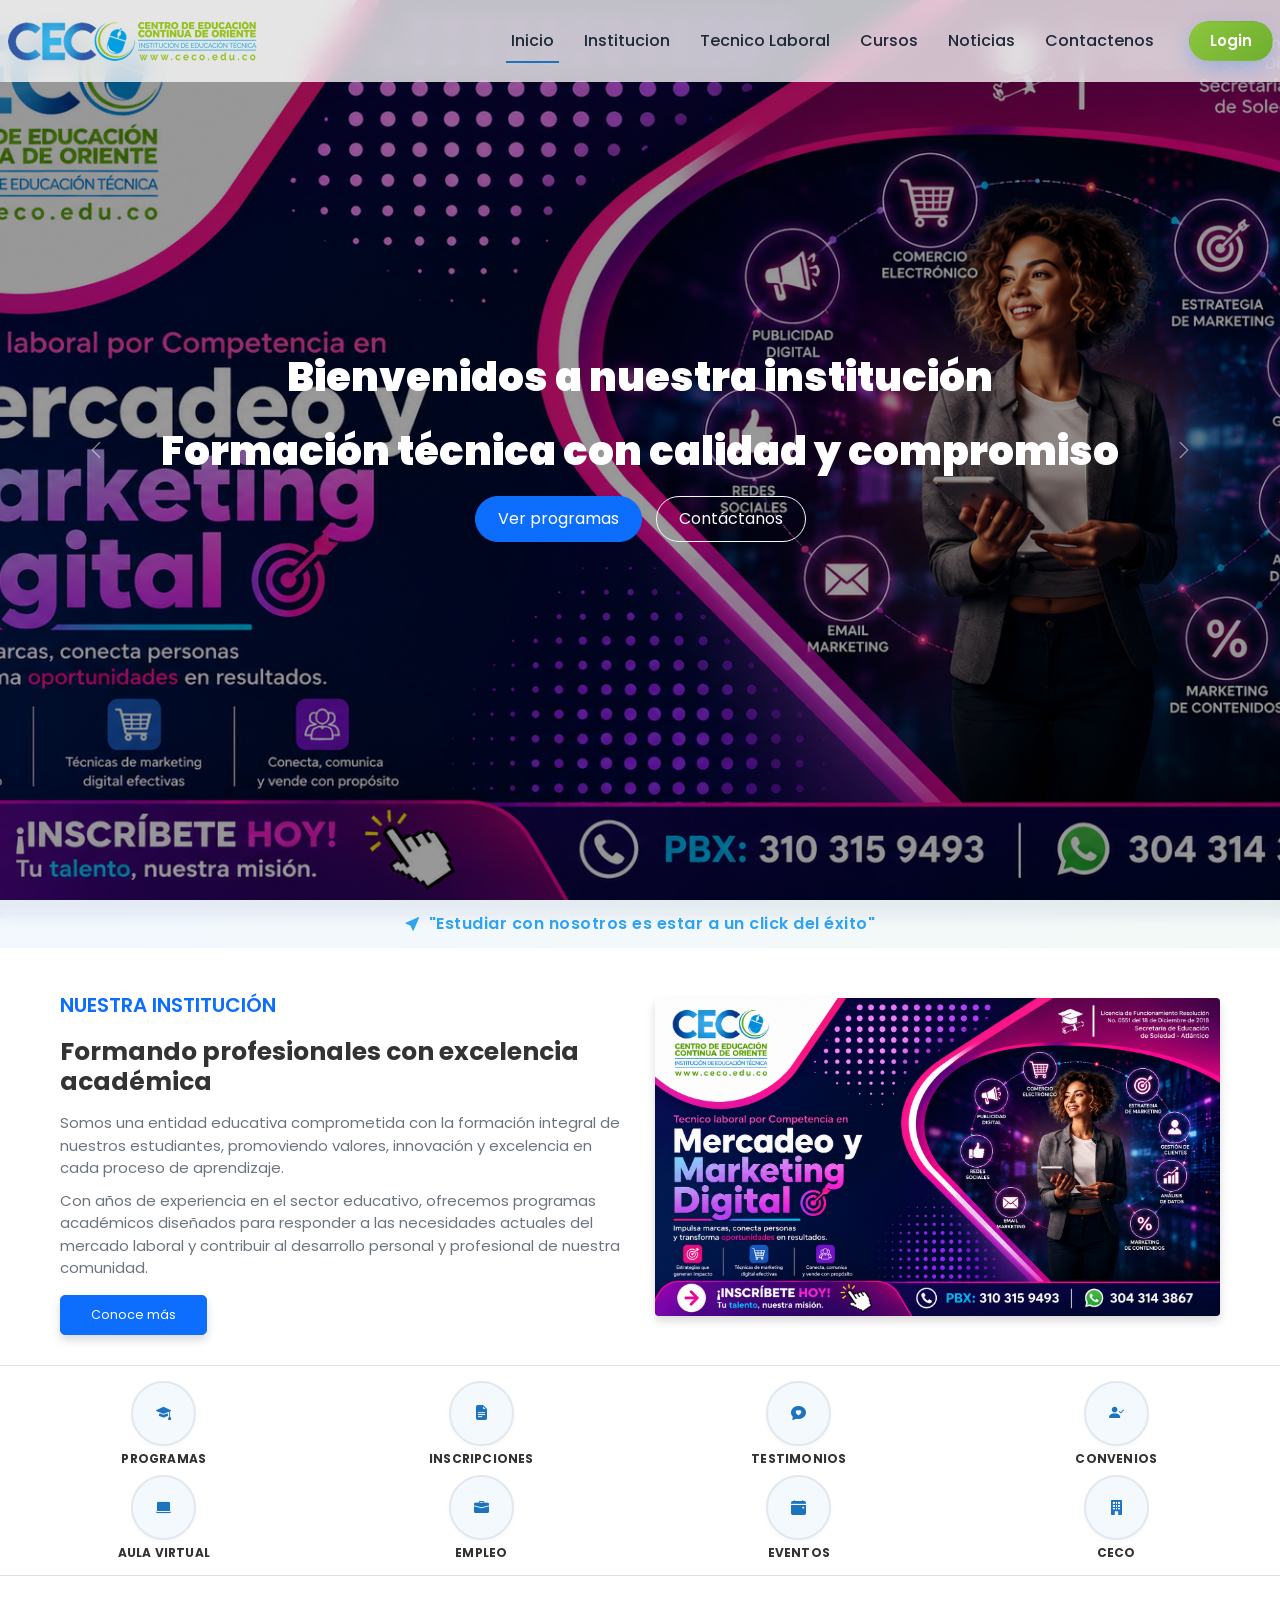
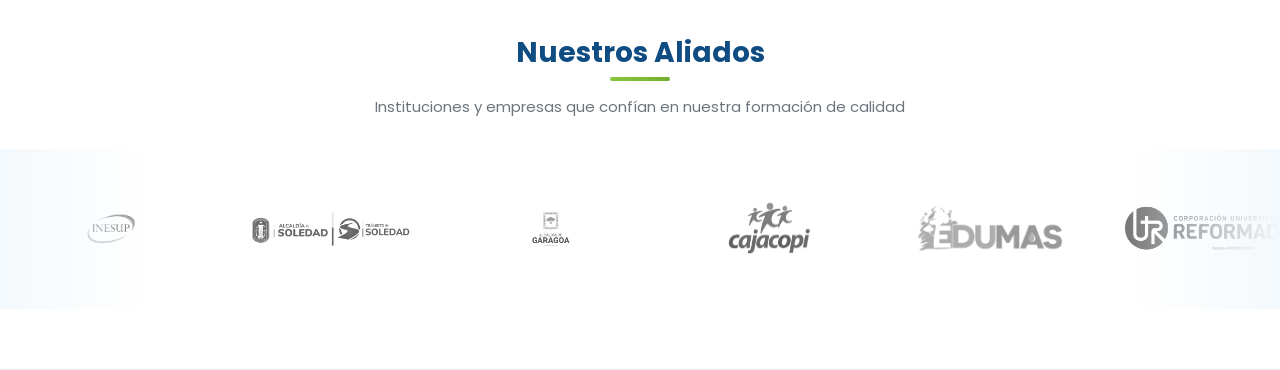
==== index.html @ 3e4864a2 "Initial commit MVP" ====
<!DOCTYPE html>
<html lang="en">

<head>
    <meta charset="UTF-8">
    <meta name="viewport" content="width=device-width, initial-scale=1.0">
    <title>Centro Educativo Continuo de Oriente - CECO</title>
    <link rel="stylesheet" href="css/normalize.css">

    <!-- Bootstrap 5.3.2 CSS -->
    <link href="https://cdn.jsdelivr.net/npm/bootstrap@5.3.2/dist/css/bootstrap.min.css" rel="stylesheet">
    <!-- Bootstrap Icons -->
    <link rel="stylesheet" href="https://cdn.jsdelivr.net/npm/bootstrap-icons@1.11.1/font/bootstrap-icons.css">

    <!-- Hoja de estilos -->
    <link rel="stylesheet" href="css/styles.css">

    <!-- Google Fonts -->
    <link rel="preconnect" href="https://fonts.googleapis.com">
    <link rel="preconnect" href="https://fonts.gstatic.com" crossorigin>
    <link href="https://fonts.googleapis.com/css2?family=Poppins:wght@400;600;700&display=swap" rel="stylesheet">

</head>

<body>
    <!-- Inicio Header -->
    <header>
        <nav class="navbar navbar-expand-lg navbar-custom fixed-top ">
            <div class="container-fluid">
                <a class="navbar-brand" href="index.html">
                    <img src="img/logo.png" alt="Logo CECO" style="max-height: 40px; width: auto;" class="img-fluid">
                </a>
                <button class="navbar-toggler" type="button" data-bs-toggle="collapse"
                    data-bs-target="#navbarNavAltMarkup" aria-controls="navbarNavAltMarkup" aria-expanded="false"
                    aria-label="Toggle navigation">
                    <span class="navbar-toggler-icon"></span>
                </button>
                <div class="collapse navbar-collapse" id="navbarNavAltMarkup">
                    <div class="navbar-nav ms-auto ">
                        <a class="nav-link active" aria-current="page" href="index.html">Inicio </a>
                        <a class="nav-link" href="#">Institucion</a>
                        <a class="nav-link" href="#">Tecnico Laboral</a>
                        <a class="nav-link" href="#">Cursos</a>
                        <a class="nav-link" href="#">Noticias</a>
                        <a class="nav-link" href="#">Contactenos</a>
                        <a class="ms-lg-3 btn btn-contacto align-self-center" href="#">Login</a>
                    </div>
                </div>
            </div>
        </nav>
    </header>
    <!-- Fin Header -->

    <!-- 2. BANNER PUBLICITARIO DE ENTRADA -->
    <div id="heroCarousel" class="carousel slide carousel-fade" data-bs-ride="carousel" data-bs-interval="3000">

        <!-- Slides -->
        <div class="carousel-inner">

            <!-- Slide 1 -->
            <div class="carousel-item active hero-slide">
                <img src="img/Mercadeo.png" class="d-block w-100" alt="Slide 1">

                <div class="hero-content">
                    <h1>Bienvenidos a nuestra institución</h1>
                    <p>Formación técnica con calidad y compromiso</p>

                    <div class="hero-buttons">
                        <a href="#" class="btn btn-primary btn-lg">Ver programas</a>
                        <a href="#" class="btn btn-outline-light btn-lg">Contáctanos</a>
                    </div>
                </div>
            </div>

            <!-- Slide 2 -->
            <div class="carousel-item hero-slide">
                <img src="img/Mercadeo.png" class="d-block w-100" alt="Slide 2">

                <div class="hero-content">
                    <h1>Educación que transforma vidas</h1>
                    <p>Aprende habilidades para el mundo laboral</p>

                    <div class="hero-buttons">
                        <a href="#" class="btn btn-primary btn-lg">Inscribirse</a>
                    </div>
                </div>
            </div>

            <!-- Slide 3 -->
            <div class="carousel-item hero-slide">
                <img src="img/Mercadeo.png" class="d-block w-100" alt="Slide 3">

                <div class="hero-content">
                    <h1>Cursos técnicos y certificados</h1>
                    <p>Mejora tu futuro profesional hoy</p>

                    <div class="hero-buttons">
                        <a href="#" class="btn btn-primary btn-lg">Explorar cursos</a>
                    </div>
                </div>
            </div>

        </div>

        <!-- Controles -->
        <button class="carousel-control-prev" type="button" data-bs-target="#heroCarousel" data-bs-slide="prev">
            <span class="carousel-control-prev-icon"></span>
        </button>

        <button class="carousel-control-next" type="button" data-bs-target="#heroCarousel" data-bs-slide="next">
            <span class="carousel-control-next-icon"></span>
        </button>
    </div>
    <!-- Fin BANNER PUBLICITARIO DE ENTRADA -->

    <!-- Eslogan Cohesivo -->
    <div class="eslogan-container">
        <p class="eslogan-text"><i class="bi bi-cursor-fill me-1"></i> "Estudiar con nosotros es estar a un click del
            éxito"</p>
    </div>
    <!-- Fin Eslogan Cohesivo -->


    <!-- Sección de Nuestra institucion -->
    <section class="institucion-section">
        <div class="container">
            <div class="row align-items-center g-5 py-5">
                <!-- Contenido -->
                <div class="col-lg-6">
                    <h2 class="text-primary fw-semibold text-uppercase mt-4">Nuestra Institución</h2>
                    <p class="display-6 fw-bold mt-2 mb-4">Formando profesionales con excelencia académica</p>

                    <p class="text-secondary">
                        Somos una entidad educativa comprometida con la formación integral
                        de nuestros estudiantes, promoviendo valores, innovación y excelencia
                        en cada proceso de aprendizaje.
                    </p>

                    <p class="text-secondary">
                        Con años de experiencia en el sector educativo, ofrecemos programas
                        académicos diseñados para responder a las necesidades actuales del
                        mercado laboral y contribuir al desarrollo personal y profesional
                        de nuestra comunidad.
                    </p>

                    <div class="mt-4">
                        <a href="#" class="btn btn-primary btn-lg px-5 py-3 shadow">
                            Conoce más
                        </a>
                    </div>
                </div>
                <!-- Imagen -->
                <div class="col-lg-6 text-center">
                    <img src="img/Mercadeo.png" alt="Nuestra Institución" class="img-fluid rounded shadow w-100">
                </div>
            </div>
        </div>
    </section>
    <!-- Fin Sección de Nuestra institucion-->

    <!-- Menú de Accesos Rápidos (Grilla Fija de 8 Íconos 4x2) -->
    <div class="menu-circular-container">
        <div class="row row-cols-4 g-3">

            <!-- Ícono 1: Programas -->
            <div class="col">
                <a href="#programas-section" class="menu-circle-item ">
                    <div class="circle-icon-wrapper">
                        <!-- Descomentar cuando el diseñador envíe el activo: -->
                        <!-- <img src="assets/img/icon-programas.png" alt="Programas"> -->
                        <i class="bi bi-mortarboard-fill"></i>
                    </div>
                    <span class="menu-circle-text">Programas</span>
                </a>
            </div>

            <!-- Ícono 2: Inscripciones -->
            <div class="col">
                <a href="#" class="menu-circle-item">
                    <div class="circle-icon-wrapper">
                        <!-- <img src="assets/img/icon-inscripciones.png" alt="Inscripciones"> -->
                        <i class="bi bi-file-earmark-text-fill"></i>
                    </div>
                    <span class="menu-circle-text">Inscripciones</span>
                </a>
            </div>

            <!-- Ícono 3: Testimonios -->
            <div class="col">
                <a href="#" class="menu-circle-item">
                    <div class="circle-icon-wrapper">
                        <!-- <img src="assets/img/icon-testimonios.png" alt="Testimonios"> -->
                        <i class="bi bi-chat-heart-fill"></i>
                    </div>
                    <span class="menu-circle-text">Testimonios</span>
                </a>
            </div>

            <!-- Ícono 4: Convenios -->
            <div class="col">
                <a href="#" class="menu-circle-item">
                    <div class="circle-icon-wrapper">
                        <!-- <img src="assets/img/icon-convenios.png" alt="Convenios"> -->
                        <i class="bi bi-person-check-fill"></i>
                    </div>
                    <span class="menu-circle-text">Convenios</span>
                </a>
            </div>

            <!-- Ícono 5: Aula Virtual -->
            <div class="col">
                <a href="#" class="menu-circle-item">
                    <div class="circle-icon-wrapper">
                        <!-- <img src="assets/img/icon-aula.png" alt="Aula Virtual"> -->
                        <i class="bi bi-laptop-fill"></i>
                    </div>
                    <span class="menu-circle-text">Aula Virtual</span>
                </a>
            </div>

            <!-- Ícono 6: Empleo -->
            <div class="col">
                <a href="#" class="menu-circle-item">
                    <div class="circle-icon-wrapper">
                        <!-- <img src="assets/img/icon-empleo.png" alt="Empleo"> -->
                        <i class="bi bi-briefcase-fill"></i>
                    </div>
                    <span class="menu-circle-text">Empleo</span>
                </a>
            </div>

            <!-- Ícono 7: Eventos -->
            <div class="col">
                <a href="#" class="menu-circle-item">
                    <div class="circle-icon-wrapper">
                        <!-- <img src="assets/img/icon-eventos.png" alt="Eventos"> -->
                        <i class="bi bi-calendar-event-fill"></i>
                    </div>
                    <span class="menu-circle-text">Eventos</span>
                </a>
            </div>

            <!-- Ícono 8: CECO -->
            <div class="col">
                <a href="#" class="menu-circle-item">
                    <div class="circle-icon-wrapper">
                        <!-- <img src="assets/img/icon-ceco.png" alt="CECO"> -->
                        <i class="bi bi-building-fill"></i>
                    </div>
                    <span class="menu-circle-text">CECO</span>
                </a>
            </div>

        </div>
    </div>
    <!-- Fin Menú de Accesos Rápidos (Grilla Fija de 8 Íconos 4x2) -->







    <!-- Sección de Aliados -->
    <section class="aliados-section">
        <div class="container text-center mb-4">
            <h2 class="section-title">Nuestros Aliados</h2>
            <div class="title-underline"></div>
            <p class="section-subtitle">Instituciones y empresas que confían en nuestra formación de calidad</p>
        </div>

        <div class="slider-wrapper">
            <div class="slider-track">
                <!-- Bloque Original (20 Logos) -->
                <div class="slide-item">
                    <img src="img/aliados/INESUP.png" alt="INESUP">
                </div>
                <div class="slide-item">
                    <img src="img/aliados/LOGO-TRANSITO-Y-ALCALDIA-AZUL-scaled.png" alt="Tránsito y Alcaldía">
                </div>
                <div class="slide-item">
                    <img src="img/aliados/alcaldia garagoa.png" alt="Alcaldía de Garagoa">
                </div>
                <div class="slide-item">
                    <img src="img/aliados/cajacopi.png" alt="Cajacopi">
                </div>
                <div class="slide-item">
                    <img src="img/aliados/edumas.png" alt="Edumas">
                </div>
                <div class="slide-item">
                    <img src="img/aliados/la reformada.png" alt="La Reformada">
                </div>
                <div class="slide-item">
                    <img src="img/aliados/lagit.png" alt="Lagit">
                </div>
                <div class="slide-item">
                    <img src="img/aliados/logo Escuela conductores inteligentes.png"
                        alt="Escuela de Conductores Inteligentes">
                </div>
                <div class="slide-item">
                    <img src="img/aliados/logo-cie_arcelona.png" alt="CIE Arcelona">
                </div>
                <div class="slide-item">
                    <img src="img/aliados/logo_CIC.png" alt="CIC">
                </div>
                <div class="slide-item">
                    <img src="img/aliados/logo_aciem.png" alt="ACIEM">
                </div>
                <div class="slide-item">
                    <img src="img/aliados/logo_asreales.png" alt="As Reales">
                </div>
                <div class="slide-item">
                    <img src="img/aliados/logo_brasilia.png" alt="Expreso Brasilia">
                </div>
                <div class="slide-item">
                    <img src="img/aliados/logo_institucion_universitaria_barranquilla.png"
                        alt="Institución Universitaria Barranquilla">
                </div>
                <div class="slide-item">
                    <img src="img/aliados/logo_intracienega.png" alt="Intraciénega">
                </div>
                <div class="slide-item">
                    <img src="img/aliados/logo_karbon sol.png" alt="Karbon Sol">
                </div>
                <div class="slide-item">
                    <img src="img/aliados/naviera rio grande.png" alt="Naviera Río Grande">
                </div>
                <div class="slide-item">
                    <img src="img/aliados/serviviosIntegrales.png" alt="Servicios Integrales">
                </div>
                <div class="slide-item">
                    <img src="img/aliados/sise.png" alt="SISE">
                </div>
                <div class="slide-item">
                    <img src="img/aliados/transito corozal.png" alt="Tránsito Corozal">
                </div>

                <!-- Bloque Duplicado (para el bucle infinito) -->
                <div class="slide-item">
                    <img src="img/aliados/INESUP.png" alt="INESUP">
                </div>
                <div class="slide-item">
                    <img src="img/aliados/LOGO-TRANSITO-Y-ALCALDIA-AZUL-scaled.png" alt="Tránsito y Alcaldía">
                </div>
                <div class="slide-item">
                    <img src="img/aliados/alcaldia garagoa.png" alt="Alcaldía de Garagoa">
                </div>
                <div class="slide-item">
                    <img src="img/aliados/cajacopi.png" alt="Cajacopi">
                </div>
                <div class="slide-item">
                    <img src="img/aliados/edumas.png" alt="Edumas">
                </div>
                <div class="slide-item">
                    <img src="img/aliados/la reformada.png" alt="La Reformada">
                </div>
                <div class="slide-item">
                    <img src="img/aliados/lagit.png" alt="Lagit">
                </div>
                <div class="slide-item">
                    <img src="img/aliados/logo Escuela conductores inteligentes.png"
                        alt="Escuela de Conductores Inteligentes">
                </div>
                <div class="slide-item">
                    <img src="img/aliados/logo-cie_arcelona.png" alt="CIE Arcelona">
                </div>
                <div class="slide-item">
                    <img src="img/aliados/logo_CIC.png" alt="CIC">
                </div>
                <div class="slide-item">
                    <img src="img/aliados/logo_aciem.png" alt="ACIEM">
                </div>
                <div class="slide-item">
                    <img src="img/aliados/logo_asreales.png" alt="As Reales">
                </div>
                <div class="slide-item">
                    <img src="img/aliados/logo_brasilia.png" alt="Expreso Brasilia">
                </div>
                <div class="slide-item">
                    <img src="img/aliados/logo_institucion_universitaria_barranquilla.png"
                        alt="Institución Universitaria Barranquilla">
                </div>
                <div class="slide-item">
                    <img src="img/aliados/logo_intracienega.png" alt="Intraciénega">
                </div>
                <div class="slide-item">
                    <img src="img/aliados/logo_karbon sol.png" alt="Karbon Sol">
                </div>
                <div class="slide-item">
                    <img src="img/aliados/naviera rio grande.png" alt="Naviera Río Grande">
                </div>
                <div class="slide-item">
                    <img src="img/aliados/serviviosIntegrales.png" alt="Servicios Integrales">
                </div>
                <div class="slide-item">
                    <img src="img/aliados/sise.png" alt="SISE">
                </div>
                <div class="slide-item">
                    <img src="img/aliados/transito corozal.png" alt="Tránsito Corozal">
                </div>
            </div>
        </div>
    </section>
    <!-- Fin Sección de Aliados -->

    <!-- Bootstrap 5.3.2 JS Bundle -->
    <script src="https://cdn.jsdelivr.net/npm/bootstrap@5.3.2/dist/js/bootstrap.bundle.min.js"></script>
</body>

</html>
---- css/styles.css ----
:root {
    --green-main: #8CC63F;
    --green-dark: #6FAE2E;
    --blue-main: #1E73BE;
    --blue-dark: #0F4C81;
    --blue-light: #2EA3F2;
    --accent-yellow: #F4C542;
    --text-dark: #333333;
    --white: #FFFFFF;
    --bg-light: #F4F9FD;

    /* Variables funcionales */
    --primary-color: var(--blue-main);
    --secondary-color: var(--bg-light);
    --text-color: var(--text-dark);
    --accent-color: var(--accent-yellow);
    --footer-bg: var(--blue-dark);
}

html {
    box-sizing: border-box;
    font-size: 62.5%;
}

*,
*::before,
*::after {
    box-sizing: inherit;
}

body {
    font-family: 'Poppins', sans-serif;
    background-color: #f0f2f5;
    color: var(--text-dark);

    font-size: 1.5rem;
    line-height: 1.5;
}

h1,
h2,
h3,
h4 {
    margin-bottom: 20px;
    color: var(--blue-dark);
}

a {
    text-decoration: none;
    color: inherit;
}

ul {
    list-style: none;
}

.container {
    max-width: 1200px;
    margin: 0 auto;
    padding: 0 20px;
}

/* Navbar */
.navbar-nav {
    align-items: center;
    gap: 2rem;
}

.navbar-custom {
    padding: 18px 0;
    transition: all .4s ease;
    background: rgba(255, 255, 255, 0.75);
    backdrop-filter: blur(12px);
    -webkit-backdrop-filter: blur(12px);
}



/* Estado al hacer scroll */
.navbar-custom.scrolled {
    background: var(--white);
    padding: 12px 0;
    box-shadow: 0 10px 30px rgba(0, 0, 0, .08);
}

/* Logo */
.logo {
    height: 60px;
    transition: .3s;
}

.navbar-custom.scrolled .logo {
    height: 50px;
}

/* Links */
.nav-link {
    color: #1f2937 !important;
    font-weight: 500;
    position: relative;
    transition: .3s;
    font-size: 16px;
}

/* Línea animada */
.nav-link::after {
    content: '';
    position: absolute;
    left: 0;
    bottom: -5px;
    width: 0%;
    height: 2px;
    background: var(--primary-color);
    transition: .3s;
}

.nav-link:hover::after,
.nav-link.active::after {
    width: 100%;
}

.nav-link:hover {
    color: var(--primary-color) !important;
}

/* Botón */
.btn-contacto {
    background: linear-gradient(135deg, var(--green-main), var(--green-dark));
    color: var(--white);
    border-radius: 50px;
    padding: 8px 20px;
    font-weight: 600;
    font-size: 1.5rem;
    line-height: 1.5;
    text-decoration: none;
    transition: .3s;
    box-shadow: 0 8px 20px rgba(13, 110, 253, .25);
}

.btn-contacto:hover {
    transform: translateY(-2px);
    color: var(--white);
    box-shadow: 0 12px 25px rgba(13, 110, 253, .35);
}

/*slider publicitario*/

.hero-slide {
    position: relative;
}



.hero-slide img {
    height: 100vh;
    object-fit: cover;
    filter: brightness(60%);
}

/* Contenido encima */
.hero-content {
    position: absolute;
    inset: 0;
    display: flex;
    flex-direction: column;
    justify-content: center;
    align-items: center;
    text-align: center;
    color: white;
    padding: 0 20px;
}

/* Texto responsive */
.hero-content h1,
.hero-content p {
    font-size: 4rem;
    color: var(--white);
    font-weight: 900;
    font-family: 'Poppins', sans-serif;
}

/* Botones */
.hero-buttons .btn {
    margin: 5px;
    padding: 10px 22px;
    font-size: 1.6rem;
    border-radius: 50px;
}

@media (max-width: 768px) {
    .hero-content h1 {
        font-size: 2.8rem;
    }

    .hero-content p {
        font-size: 1.6rem;
    }
}

@media (max-width: 480px) {
    .hero-content h1 {
        font-size: 2.2rem;
    }

    .hero-buttons {
        display: flex;
        flex-direction: column;
    }

    .hero-buttons .btn {
        width: 100%;
    }
}

/* Eslogan */
.eslogan-container {
    background: linear-gradient(135deg, rgba(13, 110, 253, 0.05) 0%, rgba(25, 135, 84, 0.05) 100%);
    padding: 12px 15px;
    text-align: center;
    backdrop-filter: blur(6px);
    -webkit-backdrop-filter: blur(6px);
}

.eslogan-text {
    font-size: 1.6rem;
    font-weight: 600;
    color: var(--blue-light);
    margin-bottom: 0;
    letter-spacing: 0.5px;
    transition: all 0.3s ease;
}

.eslogan-container:hover {
    background: linear-gradient(135deg,
            rgba(13, 110, 253, 0.08),
            rgba(25, 135, 84, 0.08));
}


/* Grilla de Menú Circular (8 Puntos) */
.menu-circular-container {
    background-color: var(--white);
    border-bottom: 0.5px solid rgba(100, 100, 100, 0.2);
    padding: 15px 10px;
}

.menu-circle-item {
    display: flex;
    flex-direction: column;
    align-items: center;
    text-decoration: none;
    color: var(--text-dark);
    transition: transform 0.2s ease;
}

.menu-circle-item:active {
    transform: scale(0.92);
}

.circle-icon-wrapper {
    width: 65px;
    height: 65px;
    border-radius: 50%;
    background-color: var(--bg-light);
    border: 2px solid #e2e8f0;
    display: flex;
    align-items: center;
    justify-content: center;
    margin-bottom: 6px;
    overflow: hidden;
    box-shadow: 0 2px 5px rgba(0, 0, 0, 0.03);
    transition: transform 0.2s ease;
}

.circle-icon-wrapper:hover {
    border-radius: 50px;
    border: 2px solid var(--blue-main);
    transform: translateY(-5px);
}


/* Estilo temporal por si no están los PNGs aún */
.circle-icon-wrapper i {
    font-size: 1.5rem;
    color: var(--primary-color);
}

.circle-icon-wrapper img {
    width: 100%;
    height: 100%;
    object-fit: cover;
}

.menu-circle-text {
    font-size: 1.2rem;
    font-weight: 700;
    text-transform: uppercase;
    text-align: center;
    letter-spacing: 0.2px;
    line-height: 1.1;
    display: -webkit-box;
    -webkit-line-clamp: 2;
    -webkit-box-orient: vertical;
    overflow: hidden;
}

/** Institución **/

.institucion-section {
    background-color: var(--white);
    border-bottom: 0.5px solid rgba(100, 100, 100, 0.2);
}

/****** Sección de Aliados ************/
.aliados-section {
    background-color: var(--white);
    padding: 60px 0;
    overflow: hidden;
    border-bottom: 1px solid #eaeaea;
}

.aliados-section .section-title {
    font-size: 2.8rem;
    font-weight: 700;
    color: var(--blue-dark);
    margin-bottom: 8px;
    text-transform: none;
}

.aliados-section .title-underline {
    width: 60px;
    height: 4px;
    background: linear-gradient(135deg, var(--green-main), var(--green-dark));
    margin: 0 auto 15px auto;
    border-radius: 2px;
}

.aliados-section .section-subtitle {
    font-size: 1.5rem;
    max-width: 600px;
    margin: 0 auto;
    color: #6c757d;
}

/* Contenedor del Slider */
.slider-wrapper {
    position: relative;
    width: 100%;
    background-color: var(--white);
    padding: 35px 0;
    margin-top: 30px;
    overflow: hidden;
}

/* Efecto de desvanecimiento en los bordes  */
.slider-wrapper::before,
.slider-wrapper::after {
    content: "";
    position: absolute;
    top: 0;
    width: 150px;
    height: 100%;
    z-index: 2;
    pointer-events: none;
}

.slider-wrapper::before {
    left: 0;
    background: linear-gradient(to right, var(--bg-light) 0%, rgba(244, 249, 253, 0) 100%);
}

.slider-wrapper::after {
    right: 0;
    background: linear-gradient(to left, var(--bg-light) 0%, rgba(244, 249, 253, 0) 100%);
}

/* Pista del Slider (se mueve horizontalmente) */
.slider-track {
    display: flex;
    width: calc(220px * 40);
    animation: scrollAliados 55s linear infinite;
}

.slider-track:hover {
    animation-play-state: paused;
}

/* Elementos individuales del slider */
.slide-item {
    width: 220px;
    height: 90px;
    display: flex;
    align-items: center;
    justify-content: center;
    padding: 0 25px;
}

.slide-item img {
    max-width: 100%;
    max-height: 55px;
    width: auto;
    height: auto;
    object-fit: contain;
    filter: grayscale(100%) opacity(65%);
    transition: all 0.4s cubic-bezier(0.165, 0.84, 0.44, 1);
}

.slide-item:hover img {
    filter: grayscale(0%) opacity(100%);
    transform: scale(1.08);
}

/* Animación de desplazamiento */
@keyframes scrollAliados {
    0% {
        transform: translateX(0);
    }

    100% {
        transform: translateX(calc(-220px * 20));
    }
}

/* Adaptabilidad para Móviles */
@media (max-width: 768px) {
    .aliados-section {
        padding: 40px 0;
    }

    .aliados-section .section-title {
        font-size: 2.2rem;
    }

    .slider-wrapper {
        padding: 20px 0;
        margin-top: 20px;
    }

    .slide-item {
        width: 160px;
        height: 70px;
        padding: 0 15px;
    }

    .slide-item img {
        max-height: 40px;
    }

    .slider-track {
        width: calc(160px * 40);
        animation-name: scrollAliadosMovil;
        animation-duration: 35s;
    }

    @keyframes scrollAliadosMovil {
        0% {
            transform: translateX(0);
        }

        100% {
            transform: translateX(calc(-160px * 20));
        }
    }

    .slider-wrapper::before,
    .slider-wrapper::after {
        width: 80px;
    }
}
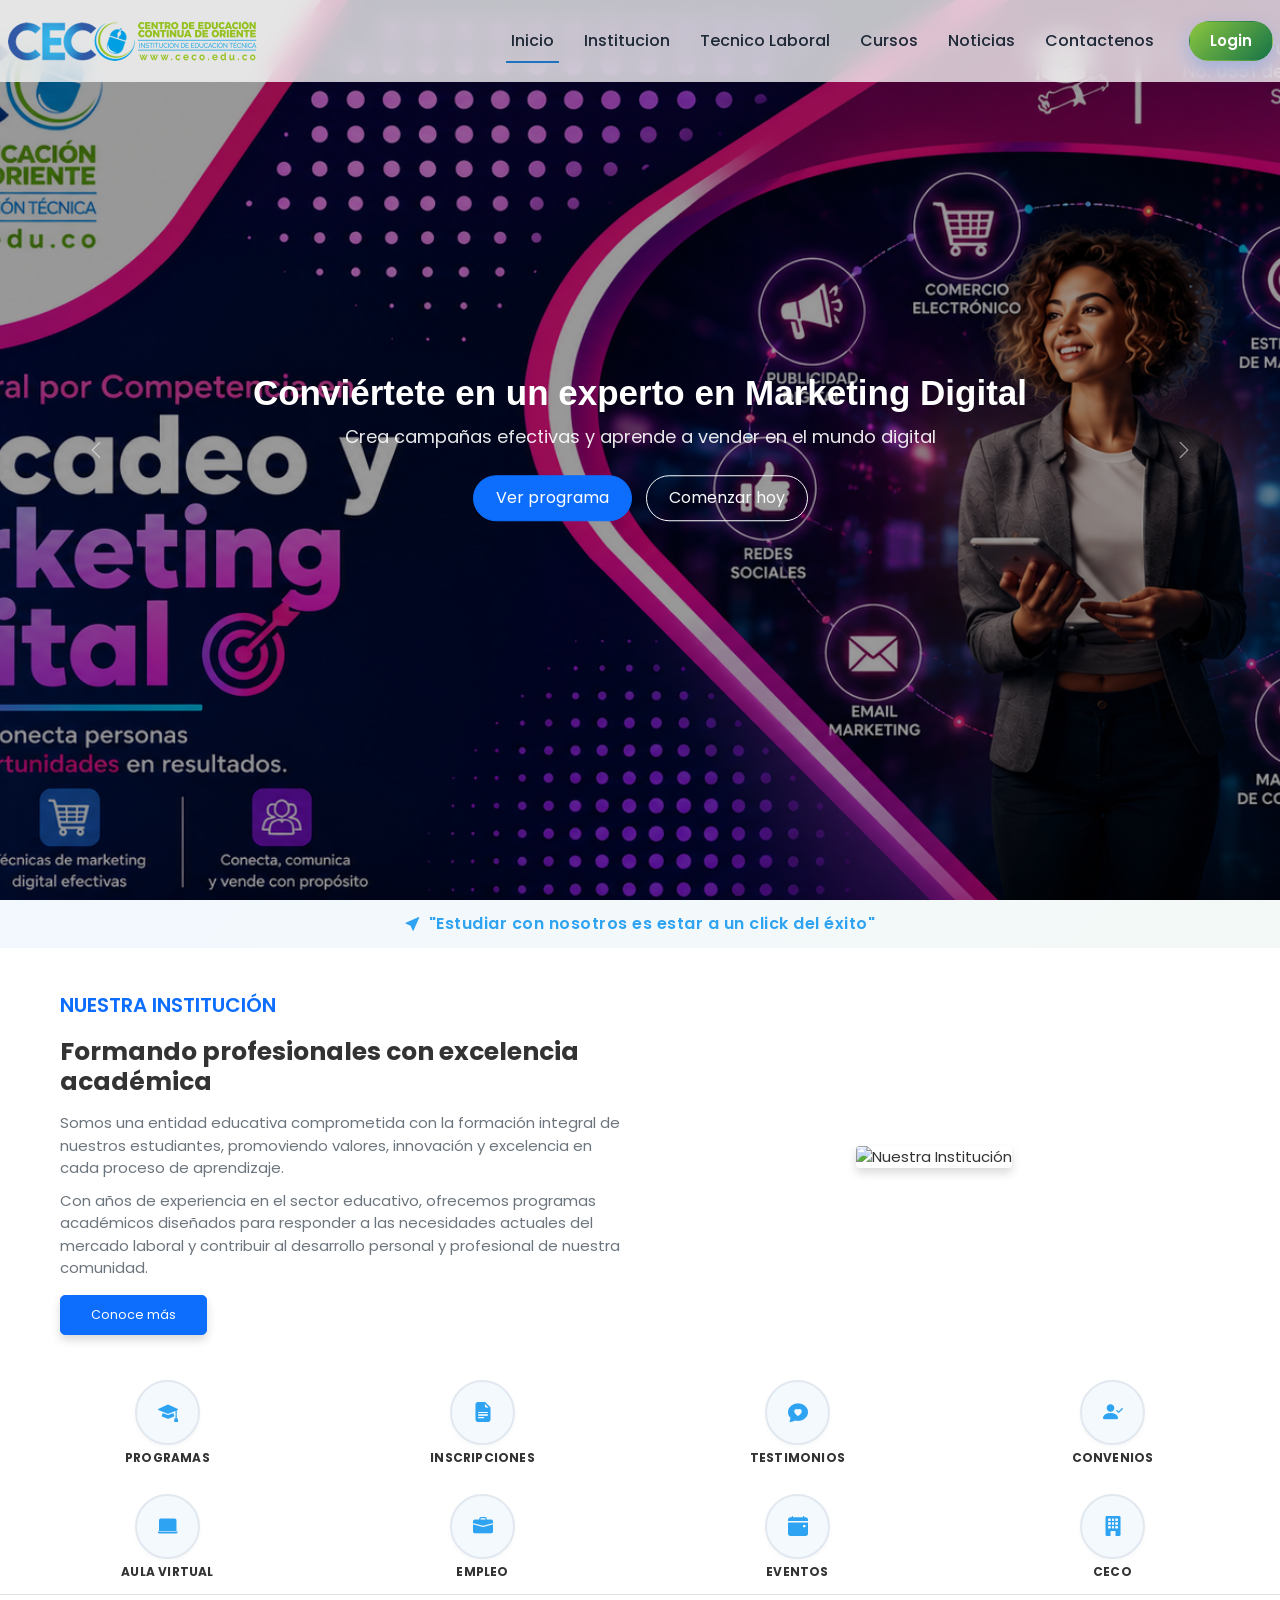
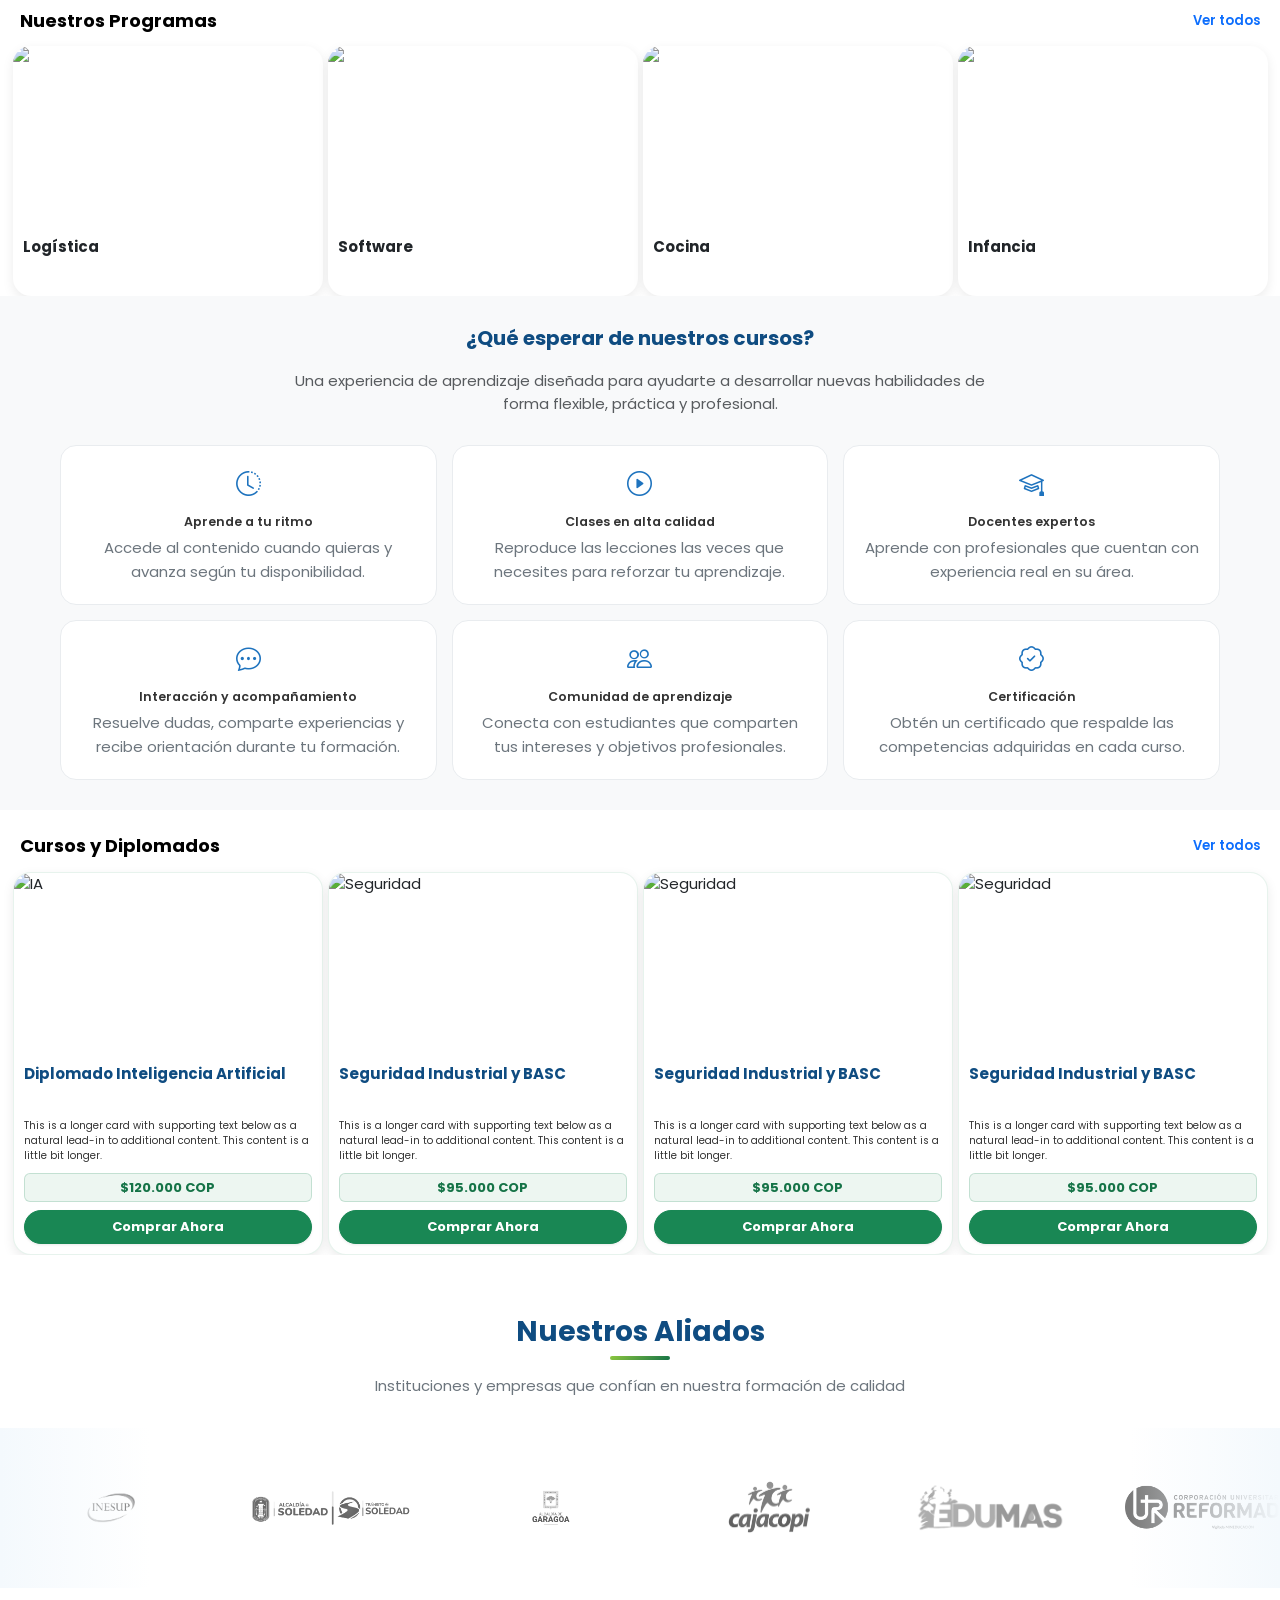
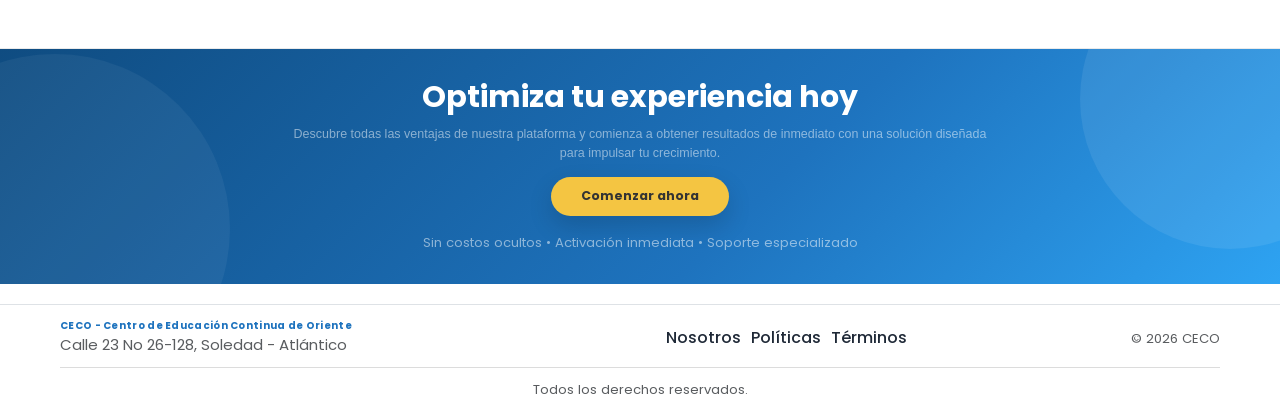
==== commit 7d2c3e44: "Add new sections and improve layout" ====
--- a/index.html
+++ b/index.html
@@ -19,6 +19,9 @@
     <link rel="preconnect" href="https://fonts.googleapis.com">
     <link rel="preconnect" href="https://fonts.gstatic.com" crossorigin>
     <link href="https://fonts.googleapis.com/css2?family=Poppins:wght@400;600;700&display=swap" rel="stylesheet">
+
+    <!-- AOS Animation Library -->
+    <link rel="stylesheet" href="https://unpkg.com/aos@2.3.4/dist/aos.css">
 
 </head>
 
@@ -51,8 +54,8 @@
     </header>
     <!-- Fin Header -->
 
-    <!-- 2. BANNER PUBLICITARIO DE ENTRADA -->
-    <div id="heroCarousel" class="carousel slide carousel-fade" data-bs-ride="carousel" data-bs-interval="3000">
+    <!-- BANNER PUBLICITARIO DE ENTRADA -->
+    <div id="heroCarousel" class="carousel slide carousel-fade" data-bs-ride="carousel" data-bs-interval="5000">
 
         <!-- Slides -->
         <div class="carousel-inner">
@@ -62,40 +65,40 @@
                 <img src="img/Mercadeo.png" class="d-block w-100" alt="Slide 1">
 
                 <div class="hero-content">
-                    <h1>Bienvenidos a nuestra institución</h1>
-                    <p>Formación técnica con calidad y compromiso</p>
+                    <h1>Conviértete en un experto en Marketing Digital</h1>
+                    <p>Crea campañas efectivas y aprende a vender en el mundo digital</p>
 
                     <div class="hero-buttons">
-                        <a href="#" class="btn btn-primary btn-lg">Ver programas</a>
-                        <a href="#" class="btn btn-outline-light btn-lg">Contáctanos</a>
+                        <a href="#" class="btn btn-primary btn-lg">Ver programa</a>
+                        <a href="#" class="btn btn-outline-light btn-lg">Comenzar hoy</a>
                     </div>
                 </div>
             </div>
 
             <!-- Slide 2 -->
             <div class="carousel-item hero-slide">
-                <img src="img/Mercadeo.png" class="d-block w-100" alt="Slide 2">
+                <img src="img/industrual.png" class="d-block w-100" alt="Slide 2">
 
                 <div class="hero-content">
-                    <h1>Educación que transforma vidas</h1>
-                    <p>Aprende habilidades para el mundo laboral</p>
+                    <h1>Conviértete en guardián de la seguridad industrial</h1>
+                    <p>Diseña, implementa y supervisa sistemas de seguridad en empresas</p>
 
                     <div class="hero-buttons">
-                        <a href="#" class="btn btn-primary btn-lg">Inscribirse</a>
+                        <a href="#" class="btn btn-primary btn-lg">Ver programa académico</a>
                     </div>
                 </div>
             </div>
 
             <!-- Slide 3 -->
             <div class="carousel-item hero-slide">
-                <img src="img/Mercadeo.png" class="d-block w-100" alt="Slide 3">
+                <img src="img/Cocina.png" class="d-block w-100" alt="Slide 3">
 
                 <div class="hero-content">
-                    <h1>Cursos técnicos y certificados</h1>
-                    <p>Mejora tu futuro profesional hoy</p>
+                    <h1>Conviértete en un chef profesional</h1>
+                    <p>Aprende las técnicas culinarias más avanzadas y sorprende a tus clientes</p>
 
                     <div class="hero-buttons">
-                        <a href="#" class="btn btn-primary btn-lg">Explorar cursos</a>
+                        <a href="#" class="btn btn-primary btn-lg">Quiero estudiar cocina</a>
                     </div>
                 </div>
             </div>
@@ -114,21 +117,32 @@
     <!-- Fin BANNER PUBLICITARIO DE ENTRADA -->
 
     <!-- Eslogan Cohesivo -->
-    <div class="eslogan-container">
+    <div class="eslogan-container" data-aos="fade-up">
         <p class="eslogan-text"><i class="bi bi-cursor-fill me-1"></i> "Estudiar con nosotros es estar a un click del
             éxito"</p>
     </div>
     <!-- Fin Eslogan Cohesivo -->
 
-
     <!-- Sección de Nuestra institucion -->
-    <section class="institucion-section">
+    <section class="institucion-section" data-aos="fade-up">
         <div class="container">
-            <div class="row align-items-center g-5 py-5">
+            <div class="row align-items-center py-5">
+
+                <!-- Imagen -->
+                <div class="col-lg-6 text-center order-1 order-lg-2">
+                    <img src="https://images.unsplash.com/photo-1524178232363-1fb2b075b655?ixlib=rb-4.0.3&auto=format&fit=crop&w=800&q=80"
+                        alt="Nuestra Institución" class="img-fluid rounded shadow w-100">
+                </div>
+
                 <!-- Contenido -->
-                <div class="col-lg-6">
-                    <h2 class="text-primary fw-semibold text-uppercase mt-4">Nuestra Institución</h2>
-                    <p class="display-6 fw-bold mt-2 mb-4">Formando profesionales con excelencia académica</p>
+                <div class="col-lg-6 order-2 order-lg-1">
+                    <h2 class="text-primary fw-semibold text-uppercase mt-4 text-center text-lg-start">
+                        Nuestra Institución
+                    </h2>
+
+                    <p class="display-6 fw-bold mt-2 mb-4 text-center text-lg-start">
+                        Formando profesionales con excelencia académica
+                    </p>
 
                     <p class="text-secondary">
                         Somos una entidad educativa comprometida con la formación integral
@@ -143,24 +157,21 @@
                         de nuestra comunidad.
                     </p>
 
-                    <div class="mt-4">
+                    <div class="mt-4 text-center text-lg-start">
                         <a href="#" class="btn btn-primary btn-lg px-5 py-3 shadow">
                             Conoce más
                         </a>
                     </div>
                 </div>
-                <!-- Imagen -->
-                <div class="col-lg-6 text-center">
-                    <img src="img/Mercadeo.png" alt="Nuestra Institución" class="img-fluid rounded shadow w-100">
-                </div>
+
             </div>
         </div>
     </section>
     <!-- Fin Sección de Nuestra institucion-->
 
     <!-- Menú de Accesos Rápidos (Grilla Fija de 8 Íconos 4x2) -->
-    <div class="menu-circular-container">
-        <div class="row row-cols-4 g-3">
+    <div class="menu-circular-container" data-aos="fade-up">
+        <div class="row row-cols-4 g-5">
 
             <!-- Ícono 1: Programas -->
             <div class="col">
@@ -250,19 +261,224 @@
                     <span class="menu-circle-text">CECO</span>
                 </a>
             </div>
-
         </div>
     </div>
     <!-- Fin Menú de Accesos Rápidos (Grilla Fija de 8 Íconos 4x2) -->
 
-
-
-
-
-
+    <!-- Feed de Programas Académicos -->
+    <section id="programas-section" class="px-2" data-aos="fade-up">
+        <div class="section-title-container">
+            <h2 class="display-6 fw-bold mb-0">
+                Nuestros Programas
+            </h2>
+            <a href="#" class="text-primary small fw-semibold text-decoration-none">
+                Ver todos
+            </a>
+        </div>
+        <div class="row g-2 px-2">
+
+            <div class="col-6 col-md-3">
+                <div class="card feed-card">
+                    <img src="https://images.unsplash.com/photo-1507525428034-b723cf961d3e">
+                    <div class="card-body">
+                        <div class="feed-card-title">Logística</div>
+                    </div>
+                </div>
+            </div>
+
+            <div class="col-6 col-md-3">
+                <div class="card feed-card">
+                    <img src="https://images.unsplash.com/photo-1555243896-c709bfa0b564">
+                    <div class="card-body">
+                        <div class="feed-card-title">Software</div>
+                    </div>
+                </div>
+            </div>
+
+            <div class="col-6 col-md-3">
+                <div class="card feed-card">
+                    <img src="https://images.unsplash.com/photo-1556910103-1c02745aae4d">
+                    <div class="card-body">
+                        <div class="feed-card-title">Cocina</div>
+                    </div>
+                </div>
+            </div>
+
+            <div class="col-6 col-md-3">
+                <div class="card feed-card">
+                    <img src="https://images.unsplash.com/photo-1494412574643-ff11b0a5c1c3">
+                    <div class="card-body">
+                        <div class="feed-card-title">Infancia</div>
+                    </div>
+                </div>
+            </div>
+    </section>
+    <!-- Fin del feed de Programas Académicos -->
+
+    <!-- Qué esperar de nuestros cursos -->
+    <section class="py-5 bg-light" data-aos="fade-up">
+        <div class="container">
+
+            <!-- Encabezado -->
+            <div class="text-center mb-5">
+                <h2 class="fw-bold">¿Qué esperar de nuestros cursos?</h2>
+                <p class="text-muted mx-auto" style="max-width: 700px;">
+                    Una experiencia de aprendizaje diseñada para ayudarte a desarrollar
+                    nuevas habilidades de forma flexible, práctica y profesional.
+                </p>
+            </div>
+
+            <!-- Beneficios -->
+            <div class="row g-4">
+
+                <div class="col-md-6 col-lg-4">
+                    <div class="feature-card h-100">
+                        <i class="bi bi-clock-history"></i>
+                        <h5>Aprende a tu ritmo</h5>
+                        <p>
+                            Accede al contenido cuando quieras y avanza según tu disponibilidad.
+                        </p>
+                    </div>
+                </div>
+
+                <div class="col-md-6 col-lg-4">
+                    <div class="feature-card h-100">
+                        <i class="bi bi-play-circle"></i>
+                        <h5>Clases en alta calidad</h5>
+                        <p>
+                            Reproduce las lecciones las veces que necesites para reforzar tu aprendizaje.
+                        </p>
+                    </div>
+                </div>
+
+                <div class="col-md-6 col-lg-4">
+                    <div class="feature-card h-100">
+                        <i class="bi bi-mortarboard"></i>
+                        <h5>Docentes expertos</h5>
+                        <p>
+                            Aprende con profesionales que cuentan con experiencia real en su área.
+                        </p>
+                    </div>
+                </div>
+
+                <div class="col-md-6 col-lg-4">
+                    <div class="feature-card h-100">
+                        <i class="bi bi-chat-dots"></i>
+                        <h5>Interacción y acompañamiento</h5>
+                        <p>
+                            Resuelve dudas, comparte experiencias y recibe orientación durante tu formación.
+                        </p>
+                    </div>
+                </div>
+
+                <div class="col-md-6 col-lg-4">
+                    <div class="feature-card h-100">
+                        <i class="bi bi-people"></i>
+                        <h5>Comunidad de aprendizaje</h5>
+                        <p>
+                            Conecta con estudiantes que comparten tus intereses y objetivos profesionales.
+                        </p>
+                    </div>
+                </div>
+
+                <div class="col-md-6 col-lg-4">
+                    <div class="feature-card h-100">
+                        <i class="bi bi-patch-check"></i>
+                        <h5>Certificación</h5>
+                        <p>
+                            Obtén un certificado que respalde las competencias adquiridas en cada curso.
+                        </p>
+                    </div>
+                </div>
+
+            </div>
+
+        </div>
+    </section>
+    <!-- Fin Qué esperar de nuestros cursos -->
+
+    <!-- Feed de Cursos Online -->
+    <section id="cursos-section" class="px-2 pt-3" data-aos="fade-up">
+        <div class="section-title-container">
+            <h2 class="display-6 fw-bold mb-0">Cursos y Diplomados</h2>
+            <a href="#" class="text-primary small fw-semibold text-decoration-none">Ver todos</a>
+        </div>
+
+
+        <div class="row g-2 px-2">
+            <!-- Tarjeta Curso 1 -->
+            <div class="col-6 col-md-3">
+                <div class="card feed-card border border-success border-opacity-10">
+                    <img src="https://images.unsplash.com/photo-1516321318423-f06f85e504b3?auto=format&fit=crop&w=300&q=80"
+                        class="card-img-top" alt="IA">
+                    <div class="card-body d-flex flex-column justify-content-between">
+                        <h3 class="feed-card-title mb-2">Diplomado Inteligencia Artificial</h3>
+                        <div class="mt-auto">
+                            <p class="card-text">This is a longer card with supporting text below as a natural lead-in
+                                to additional content. This content is a little bit longer.</p>
+                            <span class="card-price-badge">$120.000 COP</span>
+                            <a href="#" class="btn btn-success btn-sm w-100 btn-buy shadow-sm">Comprar Ahora</a>
+                        </div>
+                    </div>
+                </div>
+            </div>
+
+            <!-- Tarjeta Curso 2 -->
+            <div class="col-6 col-md-3">
+                <div class="card feed-card border border-success border-opacity-10">
+                    <img src="https://images.unsplash.com/photo-1581091226825-a6a2a5aee158?auto=format&fit=crop&w=300&q=80"
+                        class="card-img-top" alt="Seguridad">
+                    <div class="card-body d-flex flex-column justify-content-between">
+                        <h3 class="feed-card-title mb-2">Seguridad Industrial y BASC</h3>
+                        <div class="mt-auto">
+                            <p class="card-text">This is a longer card with supporting text below as a natural lead-in
+                                to additional content. This content is a little bit longer.</p>
+                            <span class="card-price-badge">$95.000 COP</span>
+                            <a href="#" class="btn btn-success btn-sm w-100 btn-buy shadow-sm">Comprar Ahora</a>
+                        </div>
+                    </div>
+                </div>
+            </div>
+
+            <!-- Tarjeta Curso 2 -->
+            <div class="col-6 col-md-3">
+                <div class="card feed-card border border-success border-opacity-10">
+                    <img src="https://images.unsplash.com/photo-1581091226825-a6a2a5aee158?auto=format&fit=crop&w=300&q=80"
+                        class="card-img-top" alt="Seguridad">
+                    <div class="card-body d-flex flex-column justify-content-between">
+                        <h3 class="feed-card-title mb-2">Seguridad Industrial y BASC</h3>
+                        <div class="mt-auto">
+                            <p class="card-text">This is a longer card with supporting text below as a natural lead-in
+                                to additional content. This content is a little bit longer.</p>
+                            <span class="card-price-badge">$95.000 COP</span>
+                            <a href="#" class="btn btn-success btn-sm w-100 btn-buy shadow-sm">Comprar Ahora</a>
+                        </div>
+                    </div>
+                </div>
+            </div>
+
+            <!-- Tarjeta Curso 2 -->
+            <div class="col-6 col-md-3">
+                <div class="card feed-card border border-success border-opacity-10">
+                    <img src="https://images.unsplash.com/photo-1581091226825-a6a2a5aee158?auto=format&fit=crop&w=300&q=80"
+                        class="card-img-top" alt="Seguridad">
+                    <div class="card-body d-flex flex-column justify-content-between">
+                        <h3 class="feed-card-title mb-2">Seguridad Industrial y BASC</h3>
+                        <div class="mt-auto">
+                            <p class="card-text">This is a longer card with supporting text below as a natural lead-in
+                                to additional content. This content is a little bit longer.</p>
+                            <span class="card-price-badge">$95.000 COP</span>
+                            <a href="#" class="btn btn-success btn-sm w-100 btn-buy shadow-sm">Comprar Ahora</a>
+                        </div>
+                    </div>
+                </div>
+            </div>
+        </div>
+    </section>
+    <!-- Fin Feed de Cursos Online -->
 
     <!-- Sección de Aliados -->
-    <section class="aliados-section">
+    <section class="aliados-section" data-aos="fade-up">
         <div class="container text-center mb-4">
             <h2 class="section-title">Nuestros Aliados</h2>
             <div class="title-underline"></div>
@@ -403,8 +619,87 @@
     </section>
     <!-- Fin Sección de Aliados -->
 
+    <!-- Inicio CTA -->
+    <section class="cta-section py-5" data-aos="fade-up">
+        <div class="container text-center">
+            <h2 class="display-5 fw-bold text-white mb-3">
+                Optimiza tu experiencia hoy
+            </h2>
+
+            <p class="lead text-white-50 mb-4 mx-auto" style="max-width: 700px;">
+                Descubre todas las ventajas de nuestra plataforma y comienza a obtener
+                resultados de inmediato con una solución diseñada para impulsar tu crecimiento.
+            </p>
+
+            <a href="#" class="btn cta-btn btn-lg px-5 py-3">
+                Comenzar ahora
+            </a>
+
+            <div class="mt-4">
+                <small class="text-white-50">
+                    Sin costos ocultos • Activación inmediata • Soporte especializado
+                </small>
+            </div>
+        </div>
+    </section>
+    <!-- Fin CTA -->
+
+    <!-- Footer -->
+    <footer class="bg-white border-top py-4">
+        <div class="container">
+            <div class="row align-items-center text-center text-md-start">
+
+                <!-- Información -->
+                <div class="col-md-6 mb-3 mb-md-0">
+                    <h6 class="fw-bold mb-1" style="color: var(--blue-main);">
+                        CECO - Centro de Educación Continua de Oriente
+                    </h6>
+                    <p class="text-muted mb-0">
+                        Calle 23 No 26-128, Soledad - Atlántico
+                    </p>
+                </div>
+
+                <!-- Enlaces -->
+                <div class="col-md-3 mb-3 mb-md-0">
+                    <nav class="nav justify-content-center">
+                        <a href="#" class="nav-link px-2 text-secondary small">Nosotros</a>
+                        <a href="#" class="nav-link px-2 text-secondary small">Políticas</a>
+                        <a href="#" class="nav-link px-2 text-secondary small">Términos</a>
+                    </nav>
+                </div>
+
+                <!-- Copyright -->
+                <div class="col-md-3 text-center text-md-end">
+                    <small class="text-muted">
+                        © 2026 CECO
+                    </small>
+                </div>
+
+            </div>
+
+            <hr class="my-3">
+
+            <div class="text-center">
+                <small class="text-muted">
+                    Todos los derechos reservados.
+                </small>
+            </div>
+        </div>
+    </footer>
+    <!-- Fin Footer -->
+
+
     <!-- Bootstrap 5.3.2 JS Bundle -->
     <script src="https://cdn.jsdelivr.net/npm/bootstrap@5.3.2/dist/js/bootstrap.bundle.min.js"></script>
+
+    <!-- AOS Animation Library -->
+    <script src="https://unpkg.com/aos@2.3.4/dist/aos.js"></script>
+    <script>
+        AOS.init({
+            duration: 1000,
+            once: true
+        });
+    </script>
 </body>
 
 </html>
--- a/css/styles.css
+++ b/css/styles.css
@@ -1,6 +1,6 @@
 :root {
     --green-main: #8CC63F;
-    --green-dark: #6FAE2E;
+    --green-dark: #157347;
     --blue-main: #1E73BE;
     --blue-dark: #0F4C81;
     --blue-light: #2EA3F2;
@@ -20,6 +20,8 @@
 html {
     box-sizing: border-box;
     font-size: 62.5%;
+    max-width: 100vw;
+    overflow-x: hidden;
 }
 
 *,
@@ -30,11 +32,12 @@
 
 body {
     font-family: 'Poppins', sans-serif;
-    background-color: #f0f2f5;
     color: var(--text-dark);
 
     font-size: 1.5rem;
     line-height: 1.5;
+    max-width: 100vw;
+    overflow-x: hidden;
 }
 
 h1,
@@ -73,8 +76,6 @@
     backdrop-filter: blur(12px);
     -webkit-backdrop-filter: blur(12px);
 }
-
-
 
 /* Estado al hacer scroll */
 .navbar-custom.scrolled {
@@ -147,12 +148,13 @@
 
 .hero-slide {
     position: relative;
-}
-
-
+    height: 100vh;
+    min-height: 500px;
+}
 
 .hero-slide img {
-    height: 100vh;
+   width: 100%;
+    height: 100%;
     object-fit: cover;
     filter: brightness(60%);
 }
@@ -160,23 +162,34 @@
 /* Contenido encima */
 .hero-content {
     position: absolute;
-    inset: 0;
-    display: flex;
-    flex-direction: column;
-    justify-content: center;
-    align-items: center;
+    z-index: 2;
+    top: 50%;
+    left: 50%;
+    transform: translate(-50%, -50%);
+    width: 90%;
+    max-width: 900px;
     text-align: center;
-    color: white;
-    padding: 0 20px;
+    color: #fff;
 }
 
 /* Texto responsive */
-.hero-content h1,
+.hero-content h1 {
+    font-size: 3.5rem;
+    color: var(--white);
+    font-weight: 800;
+    font-family: 'Poppins', sans-serif;
+    margin-bottom: 1rem;
+    line-height: 1.1;
+}
+
 .hero-content p {
-    font-size: 4rem;
+    font-size: 1.8rem;
     color: var(--white);
-    font-weight: 900;
+    font-weight: 400;
     font-family: 'Poppins', sans-serif;
+    margin-bottom: 2rem;
+    opacity: 0.9;
+    line-height: 1.5;
 }
 
 /* Botones */
@@ -187,15 +200,6 @@
     border-radius: 50px;
 }
 
-@media (max-width: 768px) {
-    .hero-content h1 {
-        font-size: 2.8rem;
-    }
-
-    .hero-content p {
-        font-size: 1.6rem;
-    }
-}
 
 @media (max-width: 480px) {
     .hero-content h1 {
@@ -209,6 +213,39 @@
 
     .hero-buttons .btn {
         width: 100%;
+    }
+}
+
+@media (max-width: 768px) {
+
+    .hero-slide {
+        height: 60vh;
+        min-height: 400px;
+    }
+
+    .hero-content {
+        padding: 0 1rem;
+        text-align: center;
+    }
+
+    .hero-content h1 {
+        font-size: 2rem;
+    }
+
+    .hero-content p {
+        font-size: 1rem;
+    }
+
+    .hero-buttons {
+        display: flex;
+        flex-direction: column;
+        gap: 10px;
+        align-items: center;
+    }
+
+    .hero-buttons .btn {
+        width: 100%;
+        max-width: 300px;
     }
 }
 
@@ -235,7 +272,6 @@
             rgba(13, 110, 253, 0.08),
             rgba(25, 135, 84, 0.08));
 }
-
 
 /* Grilla de Menú Circular (8 Puntos) */
 .menu-circular-container {
@@ -281,8 +317,8 @@
 
 /* Estilo temporal por si no están los PNGs aún */
 .circle-icon-wrapper i {
-    font-size: 1.5rem;
-    color: var(--primary-color);
+    font-size: 2rem;
+    color: var(--blue-light);
 }
 
 .circle-icon-wrapper img {
@@ -304,11 +340,109 @@
     overflow: hidden;
 }
 
+.menu-circular-container .row,
+.section-title-container .row,
+#programas-section .row,
+#cursos-section .row {
+    margin-left: 0;
+    margin-right: 0;
+}
+
 /** Institución **/
 
 .institucion-section {
     background-color: var(--white);
-    border-bottom: 0.5px solid rgba(100, 100, 100, 0.2);
+}
+
+
+/* Programas academicos */
+
+#programas-section {
+    background-color: var(--white);
+}
+
+.section-title-container {
+    display: flex;
+    justify-content: space-between;
+    padding: 15px;
+    align-items: center;
+}
+
+.section-title-container h2 {
+    color: black;
+    font-size: 1.8rem;
+}
+
+@media screen and (max-width: 768px) {
+    .section-title-container h2 {
+        font-size: 1.6rem;
+    }
+}
+
+.section-link {
+    font-size: .8rem;
+    color: var(--primary-blue);
+    text-decoration: none;
+}
+
+.feed-card {
+    border: none;
+    border-radius: 18px;
+    overflow: hidden;
+    transition: all .3s ease;
+    box-shadow: 0 4px 12px rgba(0, 0, 0, .08);
+    height: 100%;
+}
+
+.feed-card:hover {
+    transform: translateY(-8px);
+    box-shadow: 0 12px 30px rgba(0, 0, 0, .15);
+}
+
+.feed-card img {
+    height: 180px;
+    object-fit: cover;
+}
+
+.feed-card-title {
+    font-size: 1.5rem;
+    font-weight: 700;
+    line-height: 1.4;
+    min-height: 50px;
+}
+
+/* Variación para Cursos Online */
+.card-price-badge {
+    font-size: 1.3rem;
+    font-weight: 700;
+    background-color: rgba(25, 135, 84, 0.08);
+    color: var(--green-dark);
+    border: 1px solid rgba(25, 135, 84, 0.2);
+    padding: 4px 8px;
+    border-radius: 6px;
+    display: block;
+    text-align: center;
+    margin-bottom: 8px;
+}
+
+.btn-buy {
+    font-size: 1.3rem;
+    font-weight: 700;
+    padding: 6px 0;
+    border-radius: 20px;
+}
+
+#cursos-section {
+    background-color: var(--white);
+}
+
+.card-text {
+    font-size: 1rem;
+    color: var(--text-dark);
+    display: -webkit-box;
+    -webkit-line-clamp: 3;
+    -webkit-box-orient: vertical;
+    overflow: hidden;
 }
 
 /****** Sección de Aliados ************/
@@ -466,4 +600,122 @@
     .slider-wrapper::after {
         width: 80px;
     }
-}+}
+
+/*CTA*/
+
+.cta-section {
+    background: linear-gradient(135deg,
+            var(--blue-dark) 0%,
+            var(--blue-main) 60%,
+            var(--blue-light) 100%);
+    position: relative;
+    overflow: hidden;
+}
+
+.cta-section::before {
+    content: "";
+    position: absolute;
+    top: -100px;
+    right: -100px;
+    width: 300px;
+    height: 300px;
+    background: rgba(255, 255, 255, 0.08);
+    border-radius: 50%;
+}
+
+.cta-section::after {
+    content: "";
+    position: absolute;
+    bottom: -120px;
+    left: -120px;
+    width: 350px;
+    height: 350px;
+    background: rgba(255, 255, 255, 0.05);
+    border-radius: 50%;
+}
+
+.cta-section .container {
+    position: relative;
+    z-index: 2;
+}
+
+.cta-btn {
+    background: var(--accent-yellow);
+    color: var(--text-dark);
+    font-weight: 700;
+    border: none;
+    border-radius: 50px;
+    transition: all .3s ease;
+    box-shadow: 0 10px 25px rgba(0, 0, 0, .15);
+}
+
+.cta-btn:hover {
+    transform: translateY(-3px);
+    box-shadow: 0 15px 35px rgba(0, 0, 0, .25);
+    background: var(--accent-color);
+}
+
+/* Ventajas de estudiar en el CECO */
+
+.feature-card {
+    background: #fff;
+    border-radius: 16px;
+    padding: 2rem;
+    text-align: center;
+    border: 1px solid #e9ecef;
+    transition: all .3s ease;
+}
+
+.feature-card:hover {
+    transform: translateY(-5px);
+    box-shadow: 0 .75rem 1.5rem rgba(0,0,0,.08);
+    border-color: rgba(30,115,190,.2);
+}
+
+.feature-card i {
+    font-size: 2.5rem;
+    color: var(--blue-main);
+    margin-bottom: 1rem;
+    display: block;
+}
+
+.feature-card h5 {
+    font-weight: 600;
+    margin-bottom: .75rem;
+    color: var(--text-dark);
+}
+
+.feature-card p {
+    color: #6c757d;
+    margin-bottom: 0;
+    line-height: 1.6;
+}
+
+
+/* Footer */
+footer {
+    background-color: #fff;
+    border-top: 1px solid #eaeaea;
+    padding: 25px 15px;
+    margin-top: 20px;
+    text-align: center;
+    font-size: 1.6rem;
+    color: #737373;
+}
+
+footer {
+    font-size: 1.5rem;
+}
+
+footer .nav-link {
+    transition: color .3s ease;
+}
+
+footer .nav-link:hover {
+    color: var(--blue-main) !important;
+}
+
+footer h6 {
+    letter-spacing: 0.3px;
+}
